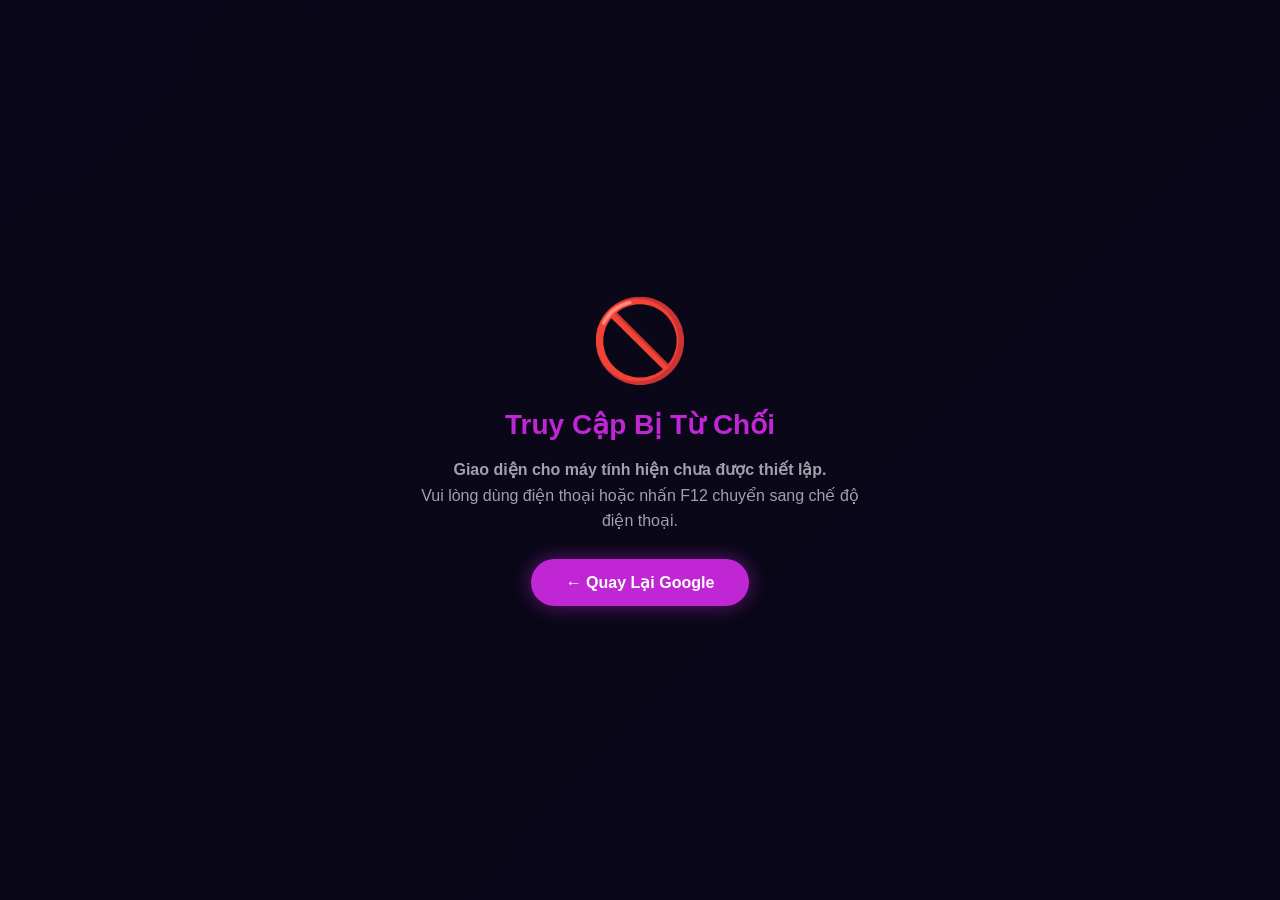
==== TRANGCHU.HTML @ 1d6f3338 "Add files via upload" ====
<!DOCTYPE html>
<html lang="vi">

<head>
    <meta charset="UTF-8">
    <meta name="viewport" content="width=device-width, initial-scale=1.0">
    <title>MOD SKIN FREE FIRE CÓ TÂM - Trang Chủ</title>
    <link rel="stylesheet" href="STYLE.CSS">
    <link rel="stylesheet" href="PCBLOCK.CSS">

    <!-- EMBEDDED CONFIG - FULL CONFIG -->
    <script id="config-data" type="application/json">
    {"site":{"title":"MOD SKIN FREE FIRE CÓ TÂM","header":"MOD SKIN FREE FIRE CÓ TÂM"},"links":{"youtube_link":"https://www.youtube.com/@MODSKINCOTAM/videos","screenshot_link":"https://raw.githubusercontent.com/modskinff/MOD-SKIN-C-T-M-/main/Desktop%20Screenshot%202026.03.17%20-%2020.52.09.26.png","android_video":"https://youtube.com/shorts/07pWCQqTWsQ?si=uJ9TDgPha1uAXRSE","ios_video":"https://youtube.com/shorts/lKkbqB5B-To?si=yuBjN5w9Ttd6wccD"},"featured":{"enabled":true,"image":"https://raw.githubusercontent.com/modskinff/MOD-SKIN-C-T-M-/main/APP%20MOD%20SKIN%20FREE%20FIRE%20M%E1%BB%9AI%20NH%E1%BA%A4T%20V7.png","title":"APP MOD SKIN FREE FIRE","price":"FREE","buttons":{"download":{"enabled":true,"label":"TẢI NGAY","link":"https://taixuongmienphi.click/s/mod-chatz1u1n52mmr8akp2"}}},"categories":["Trang Phục","Nhân Vật","Skin Súng","Bom Keo","Map"],"products":[{"id":"#MAPV1","title":"MAP MINECRAFT V2","price":"FREE","category":"Map","status":"NEW","image":"https://sf-static.upanhlaylink.com/img/image_20260317cdf232044266fabc01e4dcd216803e59.jpg","buttons":{"v1ffth":{"enabled":true,"label":"FFTH","link":"https://github.com/ADMINXMINHPHONG/PixelHudMods_GLOBAL/raw/refs/heads/main/v2%20com.dts.freefireth.zip"},"v1ffmax":{"enabled":false,"label":"V1FFMAX","link":""}}},{"id":"#MAPV2","title":"MAP MINECRAFT V 2 ","price":"FREE","category":"Map","status":"NEW","image":"https://sf-static.upanhlaylink.com/img/image_202603174e2bc4468a9355c5e2ddd35aee0bda15.jpg","buttons":{"v1ffth":{"enabled":true,"label":"FFTH","link":"https://github.com/ADMINXMINHPHONG/PixelHudMods_GLOBAL/raw/refs/heads/main/dlc%20Minecraft%20v1.7z"},"v1ffmax":{"enabled":false,"label":"V1FFMAX","link":""}}}],"footer":{"text":"MOD SKIN FREE FIRE CÓ TÂM - © 2026"}}
    </script>
</head>

<body>
    <!-- Loading Screen -->
    <div id="loadingScreen">
        <div class="loading-logo">
            <div class="loading-logo-circle"></div>
            <div class="loading-logo-circle"></div>
            <div class="loading-logo-circle"></div>
        </div>
        <div class="loading-text">ĐANG TẢI...</div>
    </div>

    <!-- Particles Background -->
    <div class="particles" id="particles"></div>

    <!-- PC Block -->
    <div class="pc-block-overlay" id="pcBlock">
        <div class="pc-block-content">
            <div class="pc-block-icon">🚫</div>
            <h1 class="pc-block-title">Truy Cập Bị Từ Chối</h1>
            <p class="pc-block-message"><strong>Giao diện cho máy tính hiện chưa được thiết lập.</strong><br>Vui lòng
                dùng điện thoại hoặc nhấn F12 chuyển sang chế độ điện thoại.</p>
            <button class="pc-block-btn" onclick="window.location.href='https://google.com'">← Quay Lại Google</button>
        </div>
    </div>

    <!-- Mobile Content -->
    <div class="mobile-content" id="mobileContent">
        <div class="ken-header">MOD SKIN FREE FIRE CÓ TÂM</div>
        <div class="main-nav">
            <a href="TRANGCHU.HTML" class="nav-item active">Trang chủ <span class="nav-count" id="navCount">0</span></a>
            <a href="HUONGDAN.HTML" class="nav-item">Hướng dẫn</a>
            <a href="YOUTUBE.HTML" class="nav-item">Youtube</a>
            <a href="BUYMOD.HTML" class="nav-item">Mod theo yêu cầu</a>
        </div>

        <div class="featured">
            <div class="featured-banner"><img src="" alt="Featured"></div>
            <div class="featured-info">
                <h1></h1>
                <p class="desc"></p>
                <div class="featured-price"></div>
                <div class="buttons-group"></div>
            </div>
        </div>

        <div class="search-bar">
            <input type="text" id="searchInput" class="search-input"
                placeholder="🔍 Tìm kiếm sản phẩm (ID, tên, phiên bản...)...">
        </div>

        <div class="tab-bar" id="tab-bar"></div>
        <div class="shop-container" id="shop-items"></div>
        <div class="pagination" id="pagination"></div>

        <div id="confirm-modal">
            <div class="modal-content">
                <h3 style="margin:0 0 14px;color:#fff">Xác nhận mở link</h3>
                <p>Bạn chắc chắn muốn mở <strong id="modal-type" style="color:var(--primary-color)"></strong> ?</p>
                <div class="modal-buttons">
                    <button class="modal-btn modal-btn-cancel" onclick="hideModal()">Hủy</button>
                    <button class="modal-btn modal-btn-confirm" onclick="openConfirmedLink()">OK Mở Link</button>
                </div>
            </div>
        </div>
    </div>

    <script src="PCBLOCK.JS"></script>
    <script src="SCRIPT.JS"></script>
    <script>
        // Create particles
        function createParticles() {
            const container = document.getElementById('particles');
            if (!container) return;
            const particleCount = 30;
            for (let i = 0; i < particleCount; i++) {
                const particle = document.createElement('div');
                particle.className = 'particle';
                particle.style.left = Math.random() * 100 + '%';
                particle.style.animationDelay = Math.random() * 15 + 's';
                particle.style.animationDuration = (Math.random() * 10 + 10) + 's';
                container.appendChild(particle);
            }
        }
        createParticles();

        // Hide loading screen after content loaded
        window.addEventListener('load', () => {
            setTimeout(() => {
                const loading = document.getElementById('loadingScreen');
                if (loading) loading.classList.add('hidden');
            }, 750);
        });
    </script>
</body>

</html>
---- STYLE.CSS ----
/* ==================== MOD SKIN FREE FIRE CÓ TÂM - SHARED STYLES ==================== */

:root {
    --primary-color: #c026d3;
    --bg-body: linear-gradient(135deg, #1a0b2e, #0f0a1f, #2a0d4e);
    --card-bg: rgba(255, 255, 255, 0.06);
    --text-light: #f1f1f1;
    --text-gray: #a1a1aa;
    --thumb-ratio: 1.78;
}

/* ==================== LOADING SCREEN ==================== */
#loadingScreen {
    position: fixed;
    top: 0;
    left: 0;
    width: 100%;
    height: 100%;
    background: linear-gradient(135deg, #1a0b2e, #0f0a1f, #2a0d4e);
    display: flex;
    flex-direction: column;
    align-items: center;
    justify-content: center;
    z-index: 999999;
    transition: opacity 0.5s ease, visibility 0.5s ease;
}

#loadingScreen.hidden {
    opacity: 0;
    visibility: hidden;
}

.loading-logo {
    width: 80px;
    height: 80px;
    position: relative;
    margin-bottom: 30px;
}

.loading-logo-circle {
    position: absolute;
    width: 100%;
    height: 100%;
    border: 4px solid transparent;
    border-top-color: var(--primary-color);
    border-radius: 50%;
    animation: spin 1s linear infinite;
}

.loading-logo-circle:nth-child(2) {
    width: 70%;
    height: 70%;
    top: 15%;
    left: 15%;
    border-top-color: #f472b6;
    animation-duration: 0.8s;
    animation-direction: reverse;
}

.loading-logo-circle:nth-child(3) {
    width: 40%;
    height: 40%;
    top: 30%;
    left: 30%;
    border-top-color: #fff;
    animation-duration: 0.6s;
}

.loading-text {
    color: #fff;
    font-size: 18px;
    font-weight: 700;
    letter-spacing: 3px;
    text-transform: uppercase;
    animation: pulse 1.5s ease-in-out infinite;
}

@keyframes spin {
    to {
        transform: rotate(360deg);
    }
}

@keyframes pulse {

    0%,
    100% {
        opacity: 0.5;
        transform: scale(1);
    }

    50% {
        opacity: 1;
        transform: scale(1.05);
    }
}

/* ==================== PARTICLES BACKGROUND ==================== */
.particles {
    position: fixed;
    top: 0;
    left: 0;
    width: 100%;
    height: 100%;
    pointer-events: none;
    z-index: 0;
    overflow: hidden;
}

.particle {
    position: absolute;
    width: 4px;
    height: 4px;
    background: var(--primary-color);
    border-radius: 50%;
    opacity: 0.3;
    animation: float 15s infinite;
    box-shadow: 0 0 10px var(--primary-color);
}

@keyframes float {

    0%,
    100% {
        transform: translateY(100vh) translateX(0);
        opacity: 0;
    }

    10% {
        opacity: 0.5;
    }

    90% {
        opacity: 0.5;
    }

    100% {
        transform: translateY(-100vh) translateX(100px);
        opacity: 0;
    }
}

/* ==================== FADE-IN ANIMATIONS ==================== */
.ken-header,
.main-nav,
.featured,
.youtube-section,
.content-section,
.instruction-section {
    animation: fadeInDown 0.8s ease-out forwards;
    opacity: 0;
}

.ken-header {
    animation-delay: 0.3s;
}

.main-nav {
    animation-delay: 0.5s;
}

.featured {
    animation-delay: 0.7s;
}

.youtube-section,
.content-section,
.instruction-section {
    animation-delay: 0.9s;
}

@keyframes fadeInDown {
    from {
        opacity: 0;
        transform: translateY(-30px);
    }

    to {
        opacity: 1;
        transform: translateY(0);
    }
}

/* Card animations */
.card,
.product-card,
.youtube-card,
.instruction-card {
    animation: fadeInUp 0.8s ease-out forwards;
    opacity: 0;
}

.card:nth-child(1) {
    animation-delay: 1s;
}

.card:nth-child(2) {
    animation-delay: 1.1s;
}

.card:nth-child(3) {
    animation-delay: 1.2s;
}

.card:nth-child(4) {
    animation-delay: 1.3s;
}

.card:nth-child(5) {
    animation-delay: 1.4s;
}

.card:nth-child(6) {
    animation-delay: 1.5s;
}

@keyframes fadeInUp {
    from {
        opacity: 0;
        transform: translateY(30px);
    }

    to {
        opacity: 1;
        transform: translateY(0);
    }
}

/* Category dropdown animation */
.category-dropdown {
    animation: dropdownFade 0.3s ease-out forwards;
}

@keyframes dropdownFade {
    from {
        opacity: 0;
        transform: translateX(-50%) scale(0.9) translateY(-10px);
    }

    to {
        opacity: 1;
        transform: translateX(-50%) scale(1) translateY(0);
    }
}

* {
    box-sizing: border-box;
    -webkit-tap-highlight-color: transparent;
    transition: all 0.3s cubic-bezier(0.4, 0, 0.2, 1);
}

body {
    margin: 0;
    font-family: -apple-system, BlinkMacSystemFont, sans-serif;
    background: var(--bg-body);
    background-attachment: fixed;
    color: var(--text-light);
    min-height: 100vh;
    padding-bottom: 40px;
    overflow-x: hidden;
}

/* ==================== HEADER ==================== */
.ken-header {
    background: rgba(10, 10, 20, 0.95);
    backdrop-filter: blur(20px);
    color: #fff;
    text-align: center;
    padding: 22px 10px 18px;
    font-size: clamp(24px, 6vw, 28px);
    font-weight: 900;
    letter-spacing: 4px;
    text-shadow: 0 0 20px var(--primary-color);
}

/* ==================== NAVIGATION ==================== */
.main-nav {
    background: rgba(0, 0, 0, 0.85);
    backdrop-filter: blur(15px);
    display: flex;
    justify-content: center;
    gap: 10px;
    padding: 12px 10px;
    font-size: clamp(13px, 3vw, 15px);
    font-weight: 700;
    position: sticky;
    top: 0;
    z-index: 30;
    flex-wrap: wrap;
}

.nav-item {
    padding: 8px 18px;
    border-radius: 999px;
    cursor: pointer;
    text-decoration: none;
    color: #fff;
    white-space: nowrap;
    display: inline-flex;
    align-items: center;
    gap: 6px;
}

.nav-count {
    background: var(--primary-color);
    color: #fff;
    font-size: 11px;
    font-weight: 700;
    padding: 2px 7px;
    border-radius: 999px;
    min-width: 18px;
    text-align: center;
}

.nav-item.active {
    background: rgba(192, 38, 211, 0.25);
    color: var(--primary-color);
}

/* PC Navigation */
@media (min-width: 768px) {
    .main-nav {
        gap: 15px;
        padding: 14px 20px;
    }

    .nav-item {
        padding: 10px 24px;
        font-size: 15px;
    }
}

/* ==================== FEATURED BANNER 16:9 ==================== */
.featured {
    margin: 12px auto 8px;
    background: rgba(255, 255, 255, 0.05);
    backdrop-filter: blur(12px);
    border-radius: 18px;
    overflow: hidden;
    box-shadow: 0 8px 30px rgba(192, 38, 211, 0.25);
    max-width: 900px;
}

.featured-banner {
    width: 100%;
    aspect-ratio: 16 / 9;
    display: block;
}

.featured-banner img {
    width: 100%;
    height: 100%;
    object-fit: cover;
}

.featured-info {
    padding: 16px 18px 20px;
    text-align: center;
}

.featured-info h1 {
    font-size: clamp(15.5px, 4.2vw, 19px);
    margin: 0 0 6px;
    font-weight: 800;
}

.featured-info .desc {
    font-size: clamp(13px, 3.2vw, 14.5px);
    color: var(--text-gray);
}

.featured-price {
    font-size: clamp(17px, 5vw, 22px);
    font-weight: 900;
    color: var(--primary-color);
    margin-top: 10px;
}

/* PC: narrower featured banner */
@media (min-width: 1025px) {
    .featured {
        max-width: 700px;
    }
}

@media (min-width: 1400px) {
    .featured {
        max-width: 800px;
    }
}

/* ==================== CATEGORY DROPDOWN ==================== */
.tab-bar {
    padding: 14px 10px;
    background: transparent;
    position: sticky;
    top: 52px;
    z-index: 20;
    text-align: center;
}

.category-select-wrapper {
    position: relative;
    display: inline-block;
    width: 100%;
    max-width: 280px;
}

.category-select-btn {
    width: 100%;
    padding: 14px 45px 14px 20px;
    background: rgba(255, 255, 255, 0.07);
    backdrop-filter: blur(10px);
    color: var(--text-light);
    font-size: clamp(14px, 3.5vw, 15px);
    font-weight: 700;
    border: 1px solid rgba(255, 255, 255, 0.1);
    border-radius: 9999px;
    cursor: pointer;
    display: flex;
    align-items: center;
    justify-content: space-between;
    transition: all 0.3s ease;
}

.category-select-btn:hover {
    background: rgba(255, 255, 255, 0.12);
    border-color: var(--primary-color);
}

.category-select-btn::after {
    content: '▼';
    font-size: 12px;
    color: var(--primary-color);
    transition: transform 0.3s ease;
}

.category-select-btn.active::after {
    transform: rotate(180deg);
}

.category-dropdown {
    position: absolute;
    top: calc(100% + 8px);
    left: 50%;
    transform: translateX(-50%) scale(0.9);
    background: rgba(10, 8, 25, 0.95);
    backdrop-filter: blur(20px);
    border: 1px solid rgba(192, 38, 211, 0.3);
    border-radius: 16px;
    padding: 8px;
    min-width: 200px;
    opacity: 0;
    visibility: hidden;
    transition: all 0.3s ease;
    box-shadow: 0 10px 40px rgba(0, 0, 0, 0.5);
    z-index: 100;
}

.category-dropdown.show {
    opacity: 1;
    visibility: visible;
    transform: translateX(-50%) scale(1);
}

.category-option {
    padding: 12px 18px;
    color: var(--text-light);
    font-size: clamp(13px, 3.5vw, 14.5px);
    font-weight: 600;
    border-radius: 10px;
    cursor: pointer;
    transition: all 0.2s ease;
    text-align: center;
}

.category-option:hover {
    background: rgba(192, 38, 211, 0.2);
    color: var(--primary-color);
}

.category-option.active {
    background: var(--primary-color);
    color: #fff;
}

/* ==================== SEARCH BAR ==================== */
.search-bar {
    padding: 10px;
    text-align: center;
}

.search-input {
    width: 100%;
    max-width: 500px;
    padding: 14px 20px;
    background: rgba(255, 255, 255, 0.07);
    backdrop-filter: blur(10px);
    border: 1px solid rgba(255, 255, 255, 0.1);
    border-radius: 9999px;
    color: #fff;
    font-size: clamp(14px, 3.5vw, 15px);
    outline: none;
    transition: all 0.3s ease;
}

.search-input::placeholder {
    color: var(--text-gray);
}

.search-input:focus {
    background: rgba(255, 255, 255, 0.12);
    border-color: var(--primary-color);
    box-shadow: 0 0 20px rgba(192, 38, 211, 0.3);
}

/* ==================== PAGINATION ==================== */
.pagination {
    display: flex;
    justify-content: center;
    align-items: center;
    gap: 8px;
    padding: 20px 10px;
    flex-wrap: wrap;
}

.pagination-btn {
    padding: 10px 16px;
    background: rgba(255, 255, 255, 0.07);
    border: 1px solid rgba(255, 255, 255, 0.1);
    border-radius: 9999px;
    color: var(--text-light);
    font-size: 14px;
    font-weight: 700;
    cursor: pointer;
    transition: all 0.3s ease;
}

.pagination-btn:hover:not(.disabled) {
    background: rgba(192, 38, 211, 0.2);
    border-color: var(--primary-color);
    color: var(--primary-color);
}

.pagination-btn.active {
    background: var(--primary-color);
    color: #fff;
    border-color: var(--primary-color);
}

.pagination-btn.disabled {
    opacity: 0.4;
    cursor: not-allowed;
}

.pagination-ellipsis {
    color: var(--text-gray);
    padding: 0 4px;
}

/* ==================== ITEM NUMBER ==================== */
.item-number {
    position: absolute;
    top: 10px;
    right: 10px;
    background: rgba(0, 0, 0, 0.7);
    backdrop-filter: blur(10px);
    color: #fff;
    font-size: 11px;
    font-weight: 800;
    padding: 4px 10px;
    border-radius: 999px;
    border: 1px solid rgba(255, 255, 255, 0.2);
}

/* ==================== SHOP GRID ==================== */
.shop-container {
    display: grid;
    grid-template-columns: repeat(2, 1fr);
    gap: 14px;
    padding: 10px;
    max-width: 1200px;
    margin: 0 auto;
}

/* Mobile: 1 column */
@media (max-width: 600px) {
    .shop-container {
        grid-template-columns: 1fr;
    }
}

/* Tablet: 2 columns */
@media (min-width: 601px) and (max-width: 1024px) {
    .shop-container {
        grid-template-columns: repeat(2, 1fr);
    }
}

/* PC: 3 columns */
@media (min-width: 1025px) {
    .shop-container {
        grid-template-columns: repeat(3, 1fr);
        gap: 18px;
        padding: 15px;
    }
}

/* Large PC: 4 columns */
@media (min-width: 1400px) {
    .shop-container {
        grid-template-columns: repeat(4, 1fr);
        gap: 20px;
        padding: 20px;
    }
}

.card {
    background: var(--card-bg);
    backdrop-filter: blur(16px);
    border-radius: 16px;
    overflow: hidden;
    border: 1px solid rgba(255, 255, 255, 0.08);
}

.card:active {
    transform: scale(0.96) translateY(4px);
}

.thumb {
    width: 100%;
    aspect-ratio: var(--thumb-ratio);
    position: relative;
    overflow: hidden;
}

.thumb img {
    width: 100%;
    height: 100%;
    object-fit: contain;
    display: block;
}

.status-tag {
    position: absolute;
    top: 10px;
    left: 10px;
    background: var(--primary-color);
    color: #fff;
    font-size: clamp(9px, 2.5vw, 10px);
    font-weight: 800;
    padding: 3px 10px;
    border-radius: 20px;
}

.info {
    padding: 12px 14px;
}

.title {
    font-size: clamp(13.5px, 3.8vw, 15px);
    font-weight: 700;
    line-height: 1.3;
}

.sub-info {
    font-size: 12px;
    color: var(--text-gray);
    margin-top: 4px;
}

.action-row {
    margin-top: 10px;
    display: flex;
    justify-content: space-between;
    align-items: center;
    gap: 10px;
    flex-wrap: wrap;
}

.price {
    font-size: clamp(15px, 4.5vw, 18px);
    font-weight: 900;
    color: var(--primary-color);
}

.buttons-group {
    display: flex;
    gap: 8px;
    flex: 1;
}

.btn-version {
    background: linear-gradient(135deg, #c026d3, #f472b6, #c026d3);
    background-size: 200% 200%;
    animation: gradientShift 3s ease infinite;
    color: #fff;
    border: none;
    padding: clamp(8px, 2.5vw, 11px) clamp(14px, 4vw, 20px);
    border-radius: 999px;
    font-size: clamp(11px, 3.2vw, 12px);
    font-weight: 900;
    box-shadow: 0 0 20px rgba(192, 38, 211, 0.7), 0 0 40px rgba(244, 114, 182, 0.4);
    flex: 1;
    min-width: clamp(60px, 20vw, 85px);
    white-space: nowrap;
    cursor: pointer;
    text-transform: uppercase;
    letter-spacing: 0.5px;
}

.btn-version:hover {
    animation-duration: 1.5s;
    transform: scale(1.08);
    box-shadow: 0 0 30px rgba(192, 38, 211, 0.9), 0 0 60px rgba(244, 114, 182, 0.6);
}

.btn-version:active {
    transform: scale(0.95);
}

@keyframes gradientShift {
    0% {
        background-position: 0% 50%;
    }

    50% {
        background-position: 100% 50%;
    }

    100% {
        background-position: 0% 50%;
    }
}

/* ==================== MODAL ==================== */
#confirm-modal {
    position: fixed;
    top: 0;
    left: 0;
    width: 100%;
    height: 100%;
    background: rgba(10, 8, 25, 0.85);
    backdrop-filter: blur(20px);
    display: none;
    align-items: center;
    justify-content: center;
    z-index: 999;
}

.modal-content {
    background: rgba(255, 255, 255, 0.09);
    backdrop-filter: blur(30px);
    border: 1px solid rgba(255, 255, 255, 0.15);
    border-radius: 22px;
    width: 88%;
    max-width: 340px;
    padding: 28px 24px;
    text-align: center;
}

.modal-buttons {
    display: flex;
    gap: 12px;
    margin-top: 24px;
}

.modal-btn {
    flex: 1;
    padding: 14px;
    border-radius: 999px;
    font-weight: 700;
    border: none;
    cursor: pointer;
}

.modal-btn-cancel {
    background: rgba(255, 255, 255, 0.12);
    color: #fff;
}

.modal-btn-confirm {
    background: var(--primary-color);
    color: #fff;
}

/* ==================== INSTRUCTION SECTION ==================== */
.instruction-section {
    max-width: 900px;
    margin: 30px auto;
    padding: 0 10px;
}

.instruction-card {
    background: rgba(255, 255, 255, 0.06);
    backdrop-filter: blur(16px);
    border-radius: 18px;
    padding: 20px;
    margin-bottom: 20px;
    border: 1px solid rgba(255, 255, 255, 0.08);
}

.instruction-card h2 {
    color: var(--primary-color);
    margin: 0 0 15px;
    font-size: clamp(18px, 4vw, 22px);
    font-weight: 800;
    display: flex;
    align-items: center;
    gap: 10px;
}

.instruction-card ol {
    padding-left: 20px;
    margin: 0;
}

.instruction-card li {
    margin-bottom: 10px;
    line-height: 1.5;
    font-size: clamp(13px, 3.5vw, 14.5px);
}

.instruction-card a {
    color: var(--primary-color);
    text-decoration: none;
    font-weight: 700;
}

.instruction-card a:hover {
    text-decoration: underline;
}

.video-link {
    display: inline-block;
    margin-top: 15px;
    padding: 10px 20px;
    background: rgba(192, 38, 211, 0.2);
    border-radius: 999px;
    color: var(--primary-color);
    font-weight: 700;
    text-decoration: none;
}

.video-link:hover {
    background: rgba(192, 38, 211, 0.35);
}

/* ==================== UPLOAD SECTION ==================== */
.upload-section {
    max-width: 900px;
    margin: 30px auto;
    padding: 0 10px;
}

.upload-card {
    background: rgba(255, 255, 255, 0.06);
    backdrop-filter: blur(16px);
    border-radius: 18px;
    padding: 20px;
    border: 1px solid rgba(255, 255, 255, 0.08);
    text-align: center;
}

.upload-card h2 {
    color: var(--primary-color);
    margin: 0 0 15px;
    font-size: clamp(18px, 4vw, 22px);
    font-weight: 800;
}

.upload-card .upload-desc {
    color: var(--text-gray);
    margin-bottom: 15px;
}

.upload-btn {
    background: var(--primary-color);
    color: #fff;
    border: none;
    padding: 12px 30px;
    border-radius: 999px;
    font-size: 15px;
    font-weight: 700;
    cursor: pointer;
    box-shadow: 0 0 18px rgba(192, 38, 211, 0.6);
    margin: 10px 5px;
}

.upload-btn:hover {
    background: #d946ef;
}

#imageInput {
    display: none;
}

.image-preview {
    margin-top: 20px;
    display: grid;
    grid-template-columns: repeat(auto-fill, minmax(150px, 1fr));
    gap: 10px;
}

.image-preview img {
    width: 100%;
    aspect-ratio: var(--thumb-ratio);
    object-fit: cover;
    border-radius: 12px;
    border: 2px solid rgba(192, 38, 211, 0.3);
}

/* ==================== CONTENT SECTION (Youtube, BuyMod) ==================== */
.content-section {
    max-width: 900px;
    margin: 30px auto;
    padding: 0 10px;
    text-align: center;
}

.content-card {
    background: rgba(255, 255, 255, 0.06);
    backdrop-filter: blur(16px);
    border-radius: 18px;
    padding: 30px;
    border: 1px solid rgba(255, 255, 255, 0.08);
}

.content-card h2 {
    color: var(--primary-color);
    margin: 0 0 20px;
    font-size: clamp(20px, 5vw, 26px);
    font-weight: 800;
}

.content-card p {
    color: var(--text-gray);
    font-size: clamp(14px, 3.5vw, 16px);
    line-height: 1.6;
}

.youtube-icon,
.order-icon {
    font-size: 80px;
    margin-bottom: 20px;
}

.contact-btn {
    display: inline-block;
    margin-top: 20px;
    padding: 14px 35px;
    background: var(--primary-color);
    color: #fff;
    border-radius: 999px;
    font-size: 16px;
    font-weight: 700;
    text-decoration: none;
    box-shadow: 0 0 20px rgba(192, 38, 211, 0.5);
}

.contact-btn:hover {
    background: #d946ef;
}

/* ==================== REDIRECT PAGE ==================== */
.redirect-container {
    text-align: center;
    padding: 40px 20px;
    min-height: 100vh;
    display: flex;
    flex-direction: column;
    justify-content: center;
}

.redirect-message {
    color: var(--text-gray);
    font-size: 16px;
    margin-bottom: 30px;
}

.loading-spinner {
    width: 50px;
    height: 50px;
    border: 4px solid rgba(192, 38, 211, 0.3);
    border-top-color: var(--primary-color);
    border-radius: 50%;
    animation: spin 1s linear infinite;
    margin: 0 auto 20px;
}

@keyframes spin {
    to {
        transform: rotate(360deg);
    }
}

.redirect-links {
    margin-top: 30px;
    display: flex;
    flex-direction: column;
    gap: 12px;
    align-items: center;
}

.redirect-link {
    padding: 12px 28px;
    background: rgba(255, 255, 255, 0.06);
    border: 1px solid rgba(192, 38, 211, 0.3);
    border-radius: 999px;
    color: var(--text-light);
    text-decoration: none;
    font-weight: 600;
}

.redirect-link:hover {
    background: rgba(192, 38, 211, 0.2);
    border-color: var(--primary-color);
}
---- PCBLOCK.CSS ----
/* ==================== PC BLOCK STYLES ==================== */

.pc-block-overlay {
    display: none;
    position: fixed;
    top: 0;
    left: 0;
    width: 100%;
    height: 100%;
    background: rgba(10, 8, 25, 0.98);
    backdrop-filter: blur(20px);
    z-index: 9999;
    align-items: center;
    justify-content: center;
}

.pc-block-content {
    text-align: center;
    padding: 40px 20px;
    max-width: 500px;
}

.pc-block-icon {
    font-size: 80px;
    margin-bottom: 20px;
}

.pc-block-title {
    color: var(--primary-color);
    font-size: clamp(22px, 5vw, 28px);
    font-weight: 800;
    margin-bottom: 15px;
}

.pc-block-message {
    color: var(--text-gray);
    font-size: clamp(14px, 3.5vw, 16px);
    line-height: 1.6;
    margin-bottom: 25px;
}

.pc-block-btn {
    display: inline-block;
    padding: 14px 35px;
    background: var(--primary-color);
    color: #fff;
    border-radius: 999px;
    font-size: 16px;
    font-weight: 700;
    text-decoration: none;
    box-shadow: 0 0 20px rgba(192, 38, 211, 0.5);
    cursor: pointer;
    border: none;
    transition: all 0.3s;
}

.pc-block-btn:hover {
    background: #d946ef;
}

.mobile-content {
    display: none;
}

.mobile-content.visible {
    display: block;
}

.empty-state {
    text-align: center;
    padding: 40px;
    color: var(--text-gray);
    font-size: 16px;
}
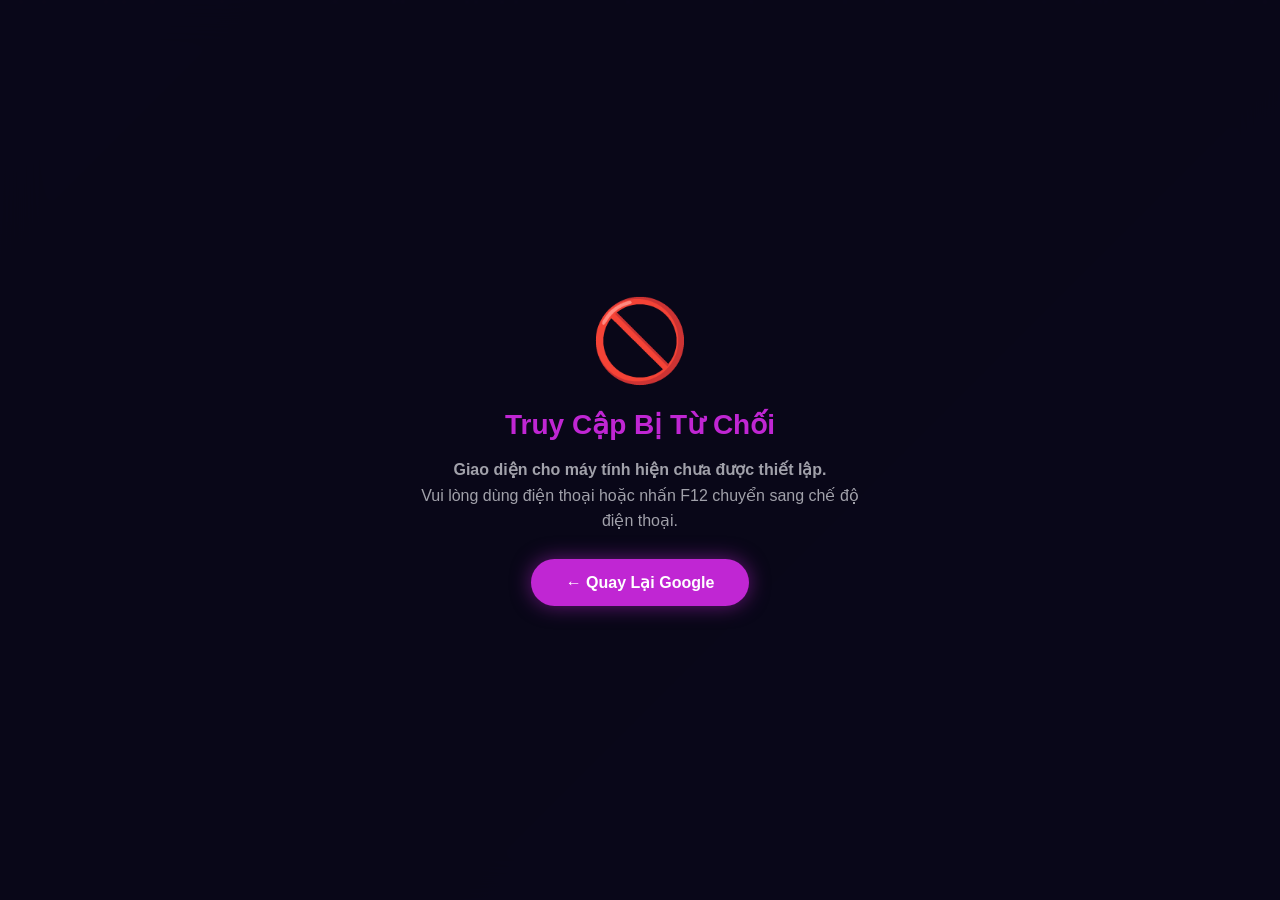
==== commit f65eb0db: "Add files via upload" ====
--- a/TRANGCHU.HTML
+++ b/TRANGCHU.HTML
@@ -8,10 +8,9 @@
     <link rel="stylesheet" href="STYLE.CSS">
     <link rel="stylesheet" href="PCBLOCK.CSS">
 
-    <!-- EMBEDDED CONFIG - FULL CONFIG -->
-    <script id="config-data" type="application/json">
-    {"site":{"title":"MOD SKIN FREE FIRE CÓ TÂM","header":"MOD SKIN FREE FIRE CÓ TÂM"},"links":{"youtube_link":"https://www.youtube.com/@MODSKINCOTAM/videos","screenshot_link":"https://raw.githubusercontent.com/modskinff/MOD-SKIN-C-T-M-/main/Desktop%20Screenshot%202026.03.17%20-%2020.52.09.26.png","android_video":"https://youtube.com/shorts/07pWCQqTWsQ?si=uJ9TDgPha1uAXRSE","ios_video":"https://youtube.com/shorts/lKkbqB5B-To?si=yuBjN5w9Ttd6wccD"},"featured":{"enabled":true,"image":"https://raw.githubusercontent.com/modskinff/MOD-SKIN-C-T-M-/main/APP%20MOD%20SKIN%20FREE%20FIRE%20M%E1%BB%9AI%20NH%E1%BA%A4T%20V7.png","title":"APP MOD SKIN FREE FIRE","price":"FREE","buttons":{"download":{"enabled":true,"label":"TẢI NGAY","link":"https://taixuongmienphi.click/s/mod-chatz1u1n52mmr8akp2"}}},"categories":["Trang Phục","Nhân Vật","Skin Súng","Bom Keo","Map"],"products":[{"id":"#MAPV1","title":"MAP MINECRAFT V2","price":"FREE","category":"Map","status":"NEW","image":"https://sf-static.upanhlaylink.com/img/image_20260317cdf232044266fabc01e4dcd216803e59.jpg","buttons":{"v1ffth":{"enabled":true,"label":"FFTH","link":"https://github.com/ADMINXMINHPHONG/PixelHudMods_GLOBAL/raw/refs/heads/main/v2%20com.dts.freefireth.zip"},"v1ffmax":{"enabled":false,"label":"V1FFMAX","link":""}}},{"id":"#MAPV2","title":"MAP MINECRAFT V 2 ","price":"FREE","category":"Map","status":"NEW","image":"https://sf-static.upanhlaylink.com/img/image_202603174e2bc4468a9355c5e2ddd35aee0bda15.jpg","buttons":{"v1ffth":{"enabled":true,"label":"FFTH","link":"https://github.com/ADMINXMINHPHONG/PixelHudMods_GLOBAL/raw/refs/heads/main/dlc%20Minecraft%20v1.7z"},"v1ffmax":{"enabled":false,"label":"V1FFMAX","link":""}}}],"footer":{"text":"MOD SKIN FREE FIRE CÓ TÂM - © 2026"}}
-    </script>
+    <!-- CONFIG: Đọc từ CONFIG.JS (auto-generated từ CONFIG.JSON) -->
+    <script src="CONFIG.JS"></script>
+    <script src="BANNER.JS"></script>
 </head>
 
 <body>
